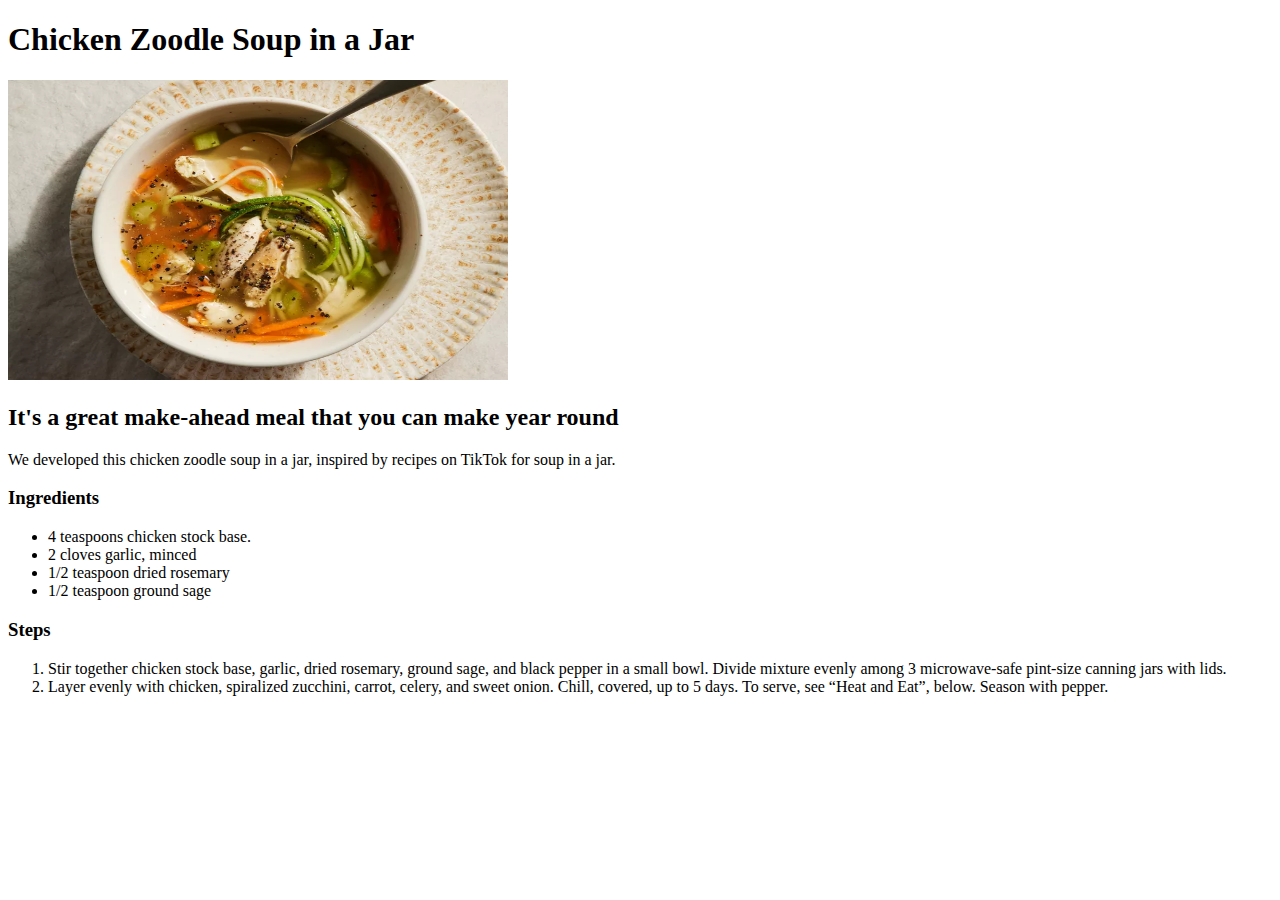
==== recipes/chicken-zoodle-soup-in-a-jar.html @ 0a26e75f "Add recipes html and img" ====
<!DOCTYPE html>
<html lang="en">

<head>
    <meta charset="UTF-8">
    <meta name="viewport" content="width=device-width, initial-scale=1.0">
    <title>Chicken Zoodle Soup in a Jar</title>
</head>

<body>
    <h1>Chicken Zoodle Soup in a Jar</h1>
    <img src="./../img/chicken-zoodle-soup-in-a-jar.webp" alt="Chicken Zoodle Soup in a Jar" width="500" height="300">
    <h2>It's a great make-ahead meal that you can make year round</h2>
    <p>We developed this chicken zoodle soup in a jar, inspired by recipes on TikTok for soup in a jar.</p>
    <h3>Ingredients</h3>
    <ul>
        <li>4 teaspoons chicken stock base.</li>
        <li>2 cloves garlic, minced</li>
        <li>1/2 teaspoon dried rosemary</li>
        <li>1/2 teaspoon ground sage</li>
    </ul>
    <h3>Steps</h3>
    <ol>
        <li>Stir together chicken stock base, garlic, dried rosemary, ground sage, and black pepper in a small bowl.
            Divide mixture evenly among 3 microwave-safe pint-size canning jars with lids.</li>
        <li>Layer evenly with chicken, spiralized zucchini, carrot, celery, and sweet onion. Chill, covered, up to 5
            days. To serve, see “Heat and Eat”, below. Season with pepper.</li>
    </ol>
</body>

</html>
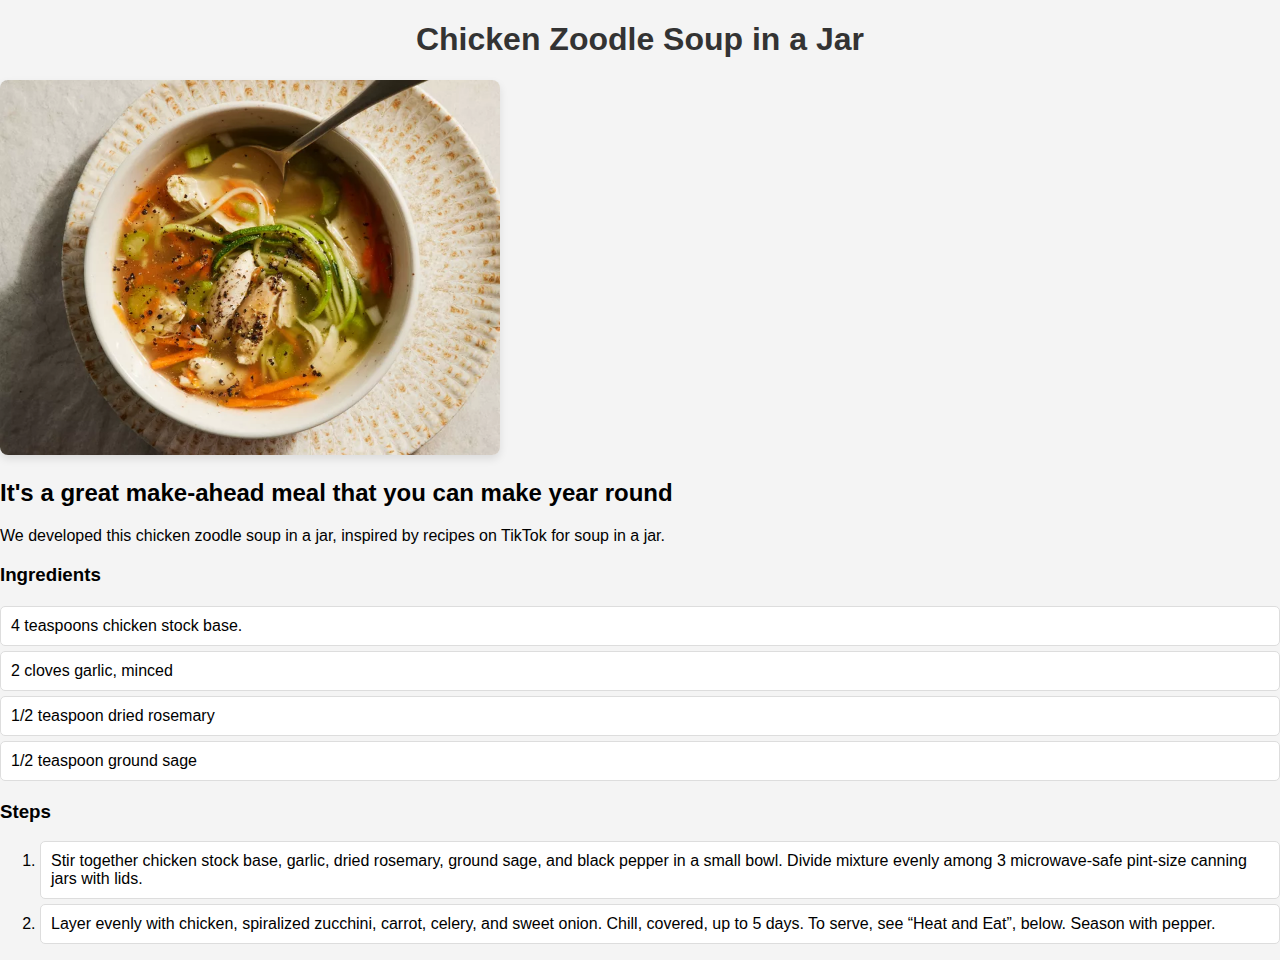
==== commit ccdede92: "Add CSS styles" ====
--- a/recipes/chicken-zoodle-soup-in-a-jar.html
+++ b/recipes/chicken-zoodle-soup-in-a-jar.html
@@ -5,6 +5,7 @@
     <meta charset="UTF-8">
     <meta name="viewport" content="width=device-width, initial-scale=1.0">
     <title>Chicken Zoodle Soup in a Jar</title>
+    <link rel="stylesheet" href="./../css/styles.css">
 </head>
 
 <body>
--- a/css/styles.css
+++ b/css/styles.css
@@ -0,0 +1,38 @@
+body {
+    font-family: Arial, Helvetica, sans-serif;
+    background-color: #f4f4f4;
+    margin: 0;
+    padding: 0;
+}
+
+h1 {
+    text-align: center;
+    color: #333;
+}
+
+ul {
+    list-style-type: none;
+    padding: 0;
+    margin: 20px 0;
+}
+
+li {
+    background-color: #fff;
+    border: 1px solid #ddd;
+    margin: 5px 0;
+    padding: 10px;
+    border-radius: 5px;
+}
+
+a {
+    text-decoration: none;
+    color: #428bca;
+    font-weight: bold;
+}
+
+img {
+    max-width: 100%;
+    height: auto;
+    border-radius: 8px;
+    box-shadow: 0 4px 8px rgba(0, 0, 0, 0.1);
+}